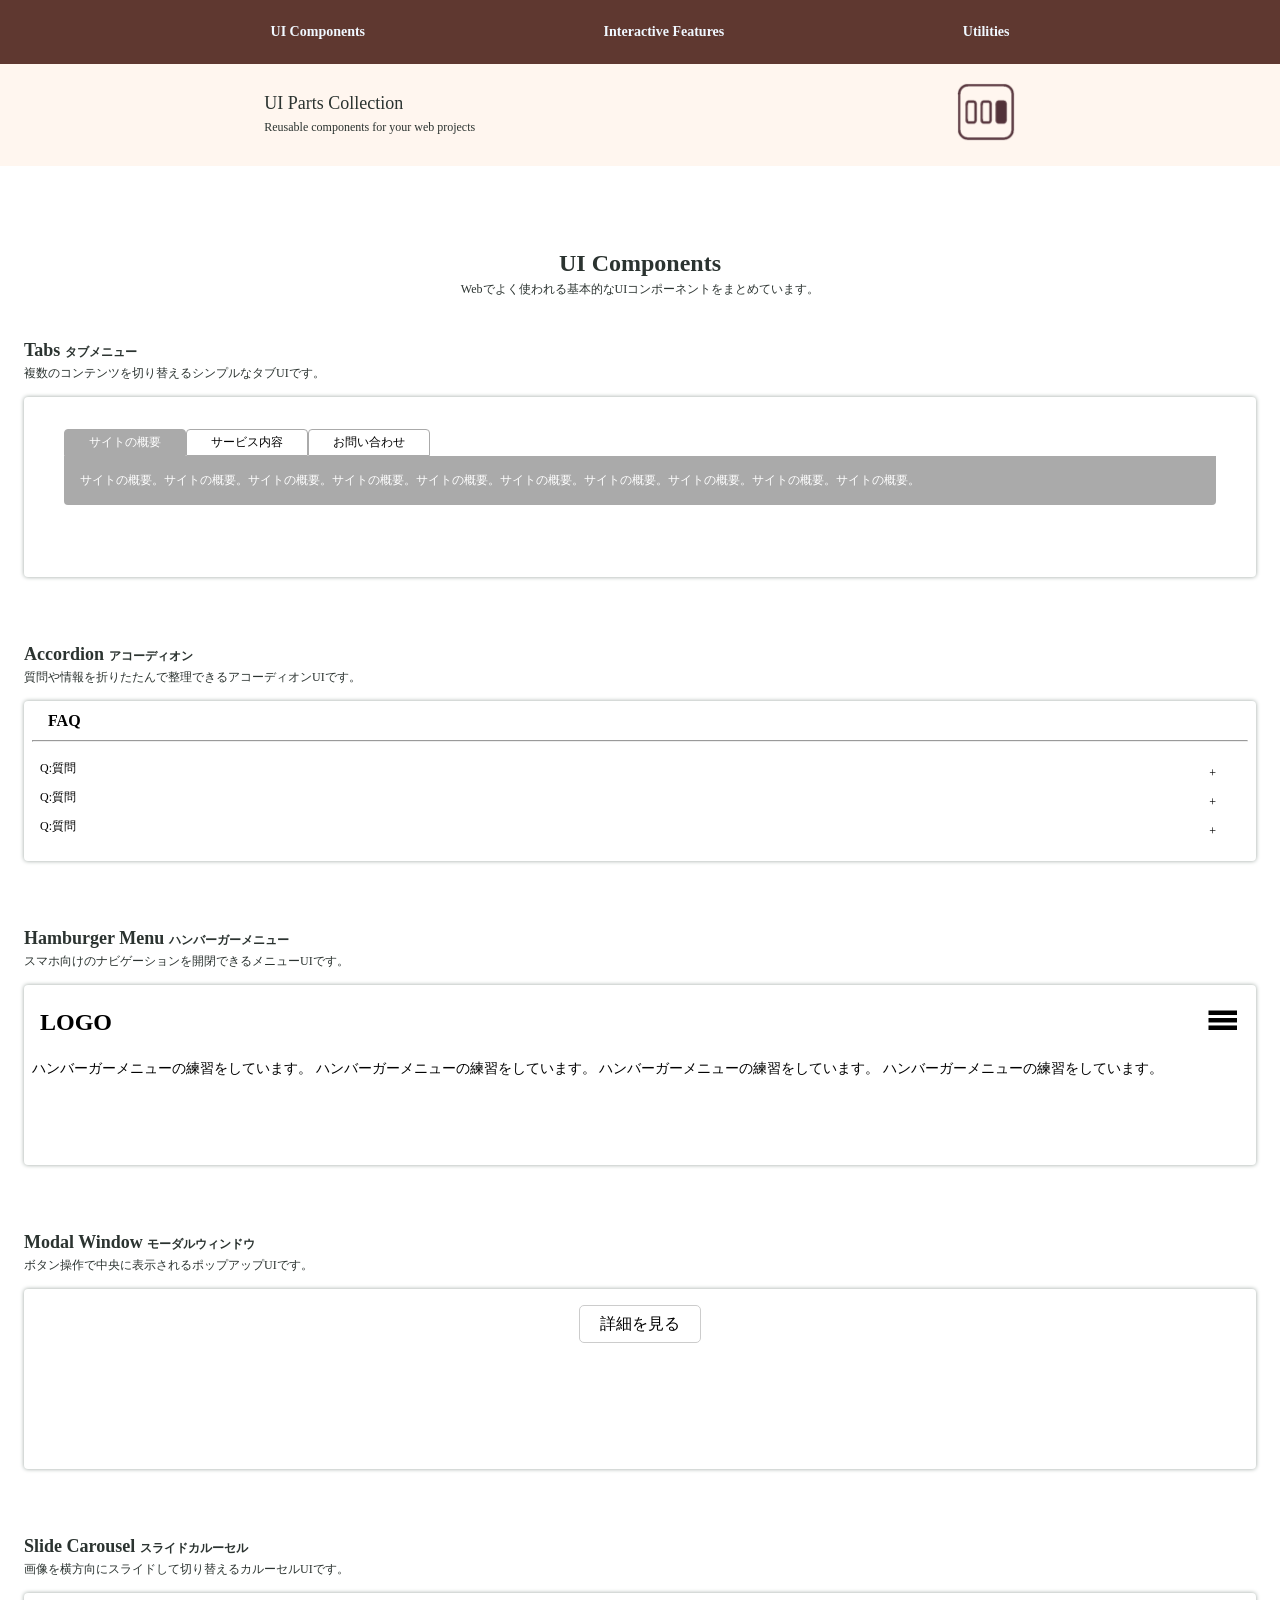
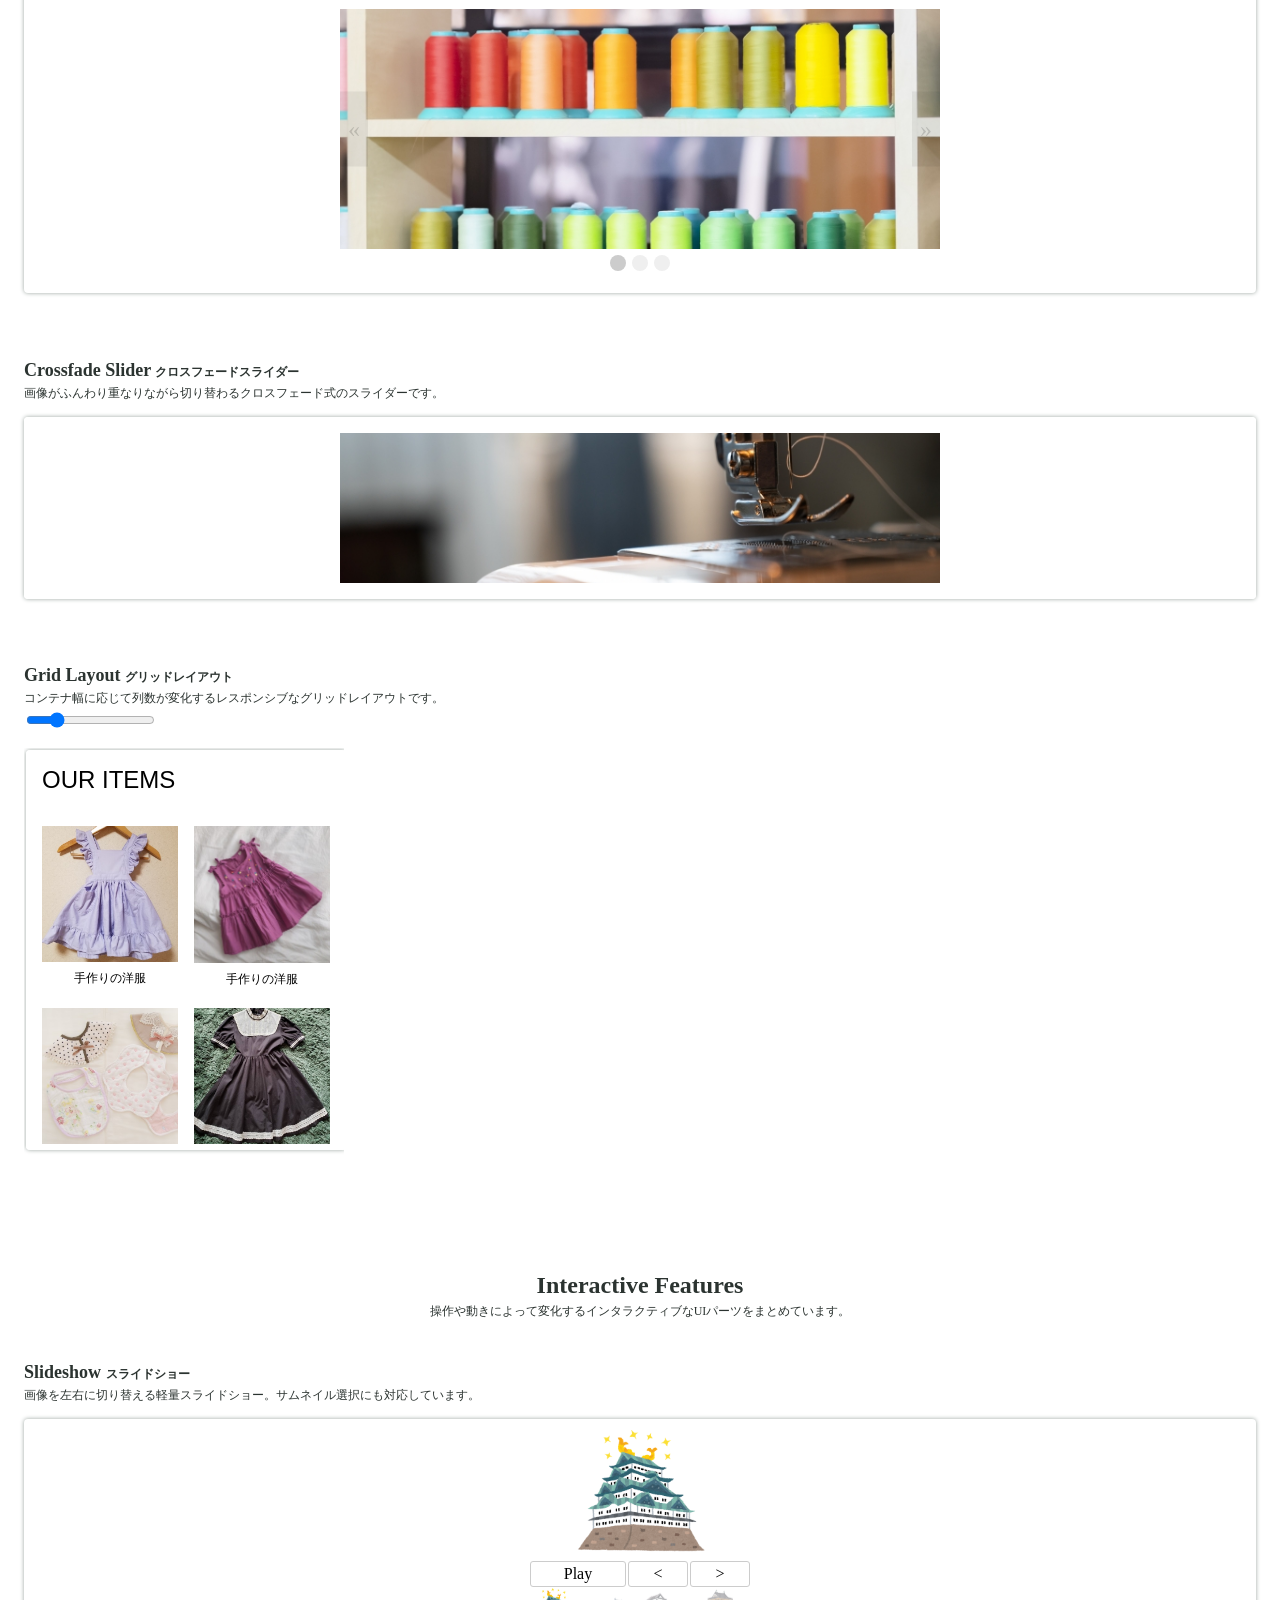
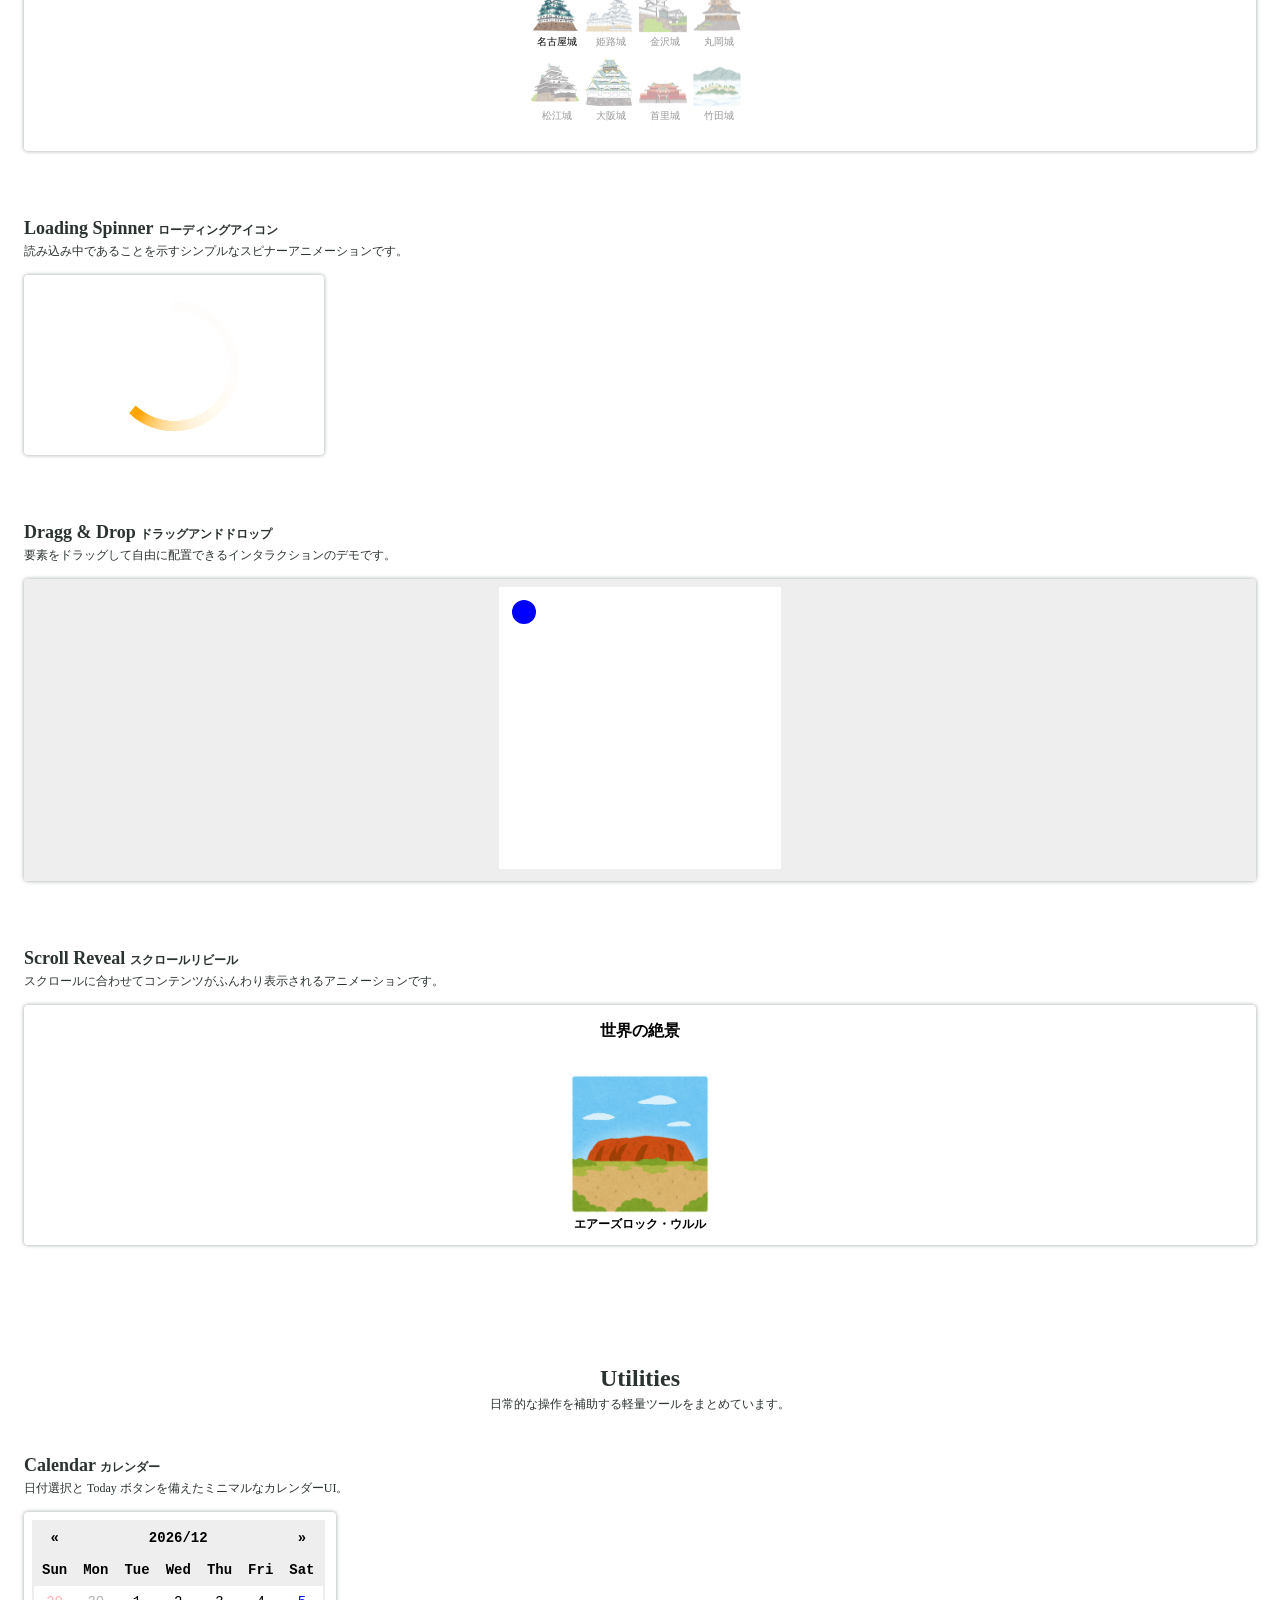
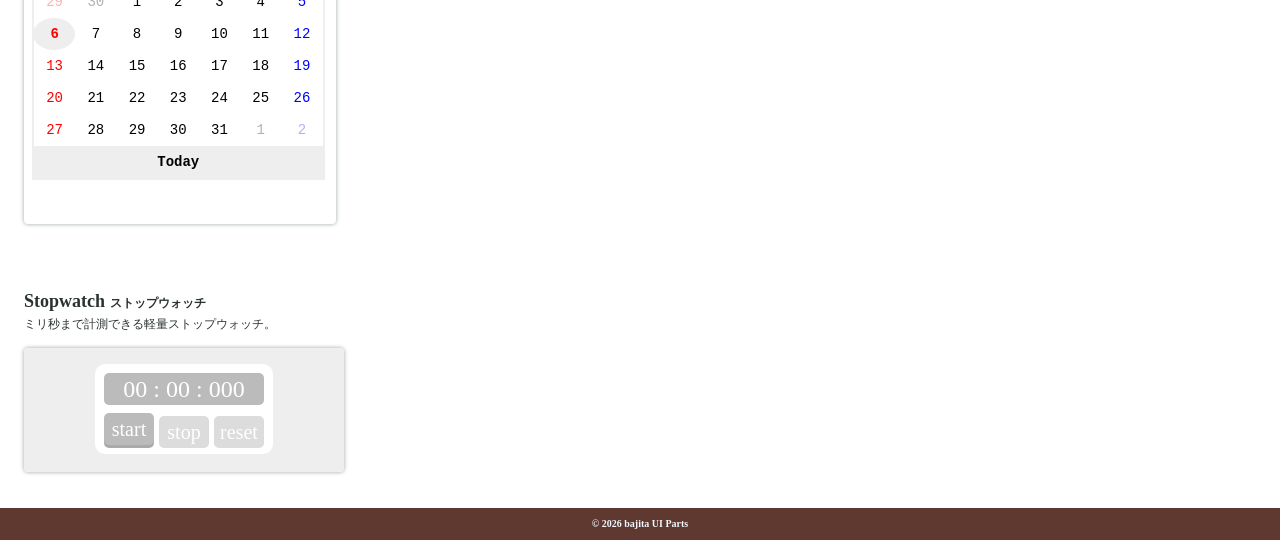
==== index.html @ 14084eb6 "Initial commit: ui_parts" ====
<!DOCTYPE html>
<html lang="ja">
<head>
    <meta charset="UTF-8">
    <meta name="viewport" content="width=device-width, initial-scale=1.0">
    <title>My UI Parts</title>
    <link rel="stylesheet" href="style.css">
    <link rel="icon" href="ui_favicon.ico">
</head>
<body>
    <header>
        <nav>
            <ul>
                <li><a href="#components">UI Components</a></li>
                <li><a href="#interactive">Interactive Features</a></li>
                <li><a href="#utilities">Utilities</a></li>
            </ul>
        </nav>
    </header>
    <main>
        <section class="hero">
            <article>
                <p class="hero_title">UI Parts Collection</p>
                <p class="hero_description">Reusable components for your web projects</p>
            </article>      
            <img src="ui_logo.png">
        </section>
        <section id="components">
            <h1>UI Components</h1>
            <p class="description_title">Webでよく使われる基本的なUIコンポーネントをまとめています。</p>
            <div>
                <h2>Tabs <span>タブメニュー</span></h2>
                <p>複数のコンテンツを切り替えるシンプルなタブUIです。</p>
                <iframe src="tabmenu/index.html" width="100%" height="180px"></iframe>
            </div>
            <div>
                <h2>Accordion <span>アコーディオン</span></h2>
                <p>質問や情報を折りたたんで整理できるアコーディオンUIです。</p>
                <iframe src="accordion/index.html" width="100%" height="160px"></iframe>
            </div>
            <div>
                <h2>Hamburger Menu <span>ハンバーガーメニュー</span></h2>
                <p>スマホ向けのナビゲーションを開閉できるメニューUIです。</p>
                <iframe src="hamburger_menu/index.html" height="180px" width="100%"></iframe>
            </div>
            <div>
                <h2>Modal Window <span>モーダルウィンドウ</span></h2>
                <p>ボタン操作で中央に表示されるポップアップUIです。</p>
                <iframe src="modal_window/index.html" width="100%" height="180px"></iframe>
            </div>
            <div>
                <h2>Slide Carousel <span>スライドカルーセル</span></h2>
                <p>画像を横方向にスライドして切り替えるカルーセルUIです。</p>
                <iframe src="carousel/index.html" width="100%" height="300px"></iframe>
            </div>
            <div>
                <h2>Crossfade Slider <span>クロスフェードスライダー</span></h2>
                <p>画像がふんわり重なりながら切り替わるクロスフェード式のスライダーです。</p>
                <p></p>
                <iframe src="animation/index.html" width="100%" height="182px"></iframe>
            </div>
            <div>
                <h2>Grid Layout <span>グリッドレイアウト</span></h2>
                <p>コンテナ幅に応じて列数が変化するレスポンシブなグリッドレイアウトです。</p>
                <input type="range" min="200" max="800" value="320" id="widthRange">
                <div id="demoBox">
                    <iframe src="grid_imgae/index.html" width="100%" height="400px"></iframe>
                </div>
            </div>
            <!-- <div>
                <h2></h2>
                <p></p>
                <iframe src="" width=""></iframe>
            </div> -->
        </section>
        <section id="interactive">
            <h1>Interactive Features</h1>
            <p class="description_title">操作や動きによって変化するインタラクティブなUIパーツをまとめています。</p>
            <div>
                <h2>Slideshow <span>スライドショー</span></h2>
                <p>画像を左右に切り替える軽量スライドショー。サムネイル選択にも対応しています。</p>
                <iframe src="slideshow/index.html" width="100%" height="332px"></iframe>
            </div>
            <div>
                <h2>Loading Spinner <span>ローディングアイコン</span></h2>
                <p>読み込み中であることを示すシンプルなスピナーアニメーションです。</p>
                <iframe src="loading_icon/index.html" width="300px" height="180px"></iframe>
            </div>
            <div>
                <h2>Dragg & Drop <span>ドラッグアンドドロップ</span></h2>
                <p>要素をドラッグして自由に配置できるインタラクションのデモです。</p>
                <iframe src="draggerble/index.html" width="100%" height="302px"></iframe>
            </div>
            <div>
                <h2>Scroll Reveal <span>スクロールリビール</span></h2>
                <p>スクロールに合わせてコンテンツがふんわり表示されるアニメーションです。</p>
                <iframe src="intersection_observer/index.html" width="100%" height="240px"></iframe>
            </div>
        </section>
        <section id="utilities">
            <h1>Utilities</h1>
            <p class="description_title">日常的な操作を補助する軽量ツールをまとめています。</p>
            <div>
                <h2>Calendar <span>カレンダー</span></h2>
                <p>日付選択と Today ボタンを備えたミニマルなカレンダーUI。</p>
                <iframe src="calendar/index.html" width="312px" height="312px"></iframe>
            </div>
            <div>
                <h2>Stopwatch <span>ストップウォッチ</span></h2>
                <p>ミリ秒まで計測できる軽量ストップウォッチ。</p>
                <iframe src="stopwatch/index.html" width="320px" height="124px"></iframe>
            </div>
            <!-- <div>
                <h2></h2>
                <p></p>
                <iframe src="" width=""></iframe>
            </div> -->
        </section>
        
    </main>
    <footer>
        &copy; 2026 bajita UI Parts
    </footer>
    <script>
        const range = document.getElementById("widthRange");
        const box = document.getElementById("demoBox");

        range.addEventListener('input', () => {
            box.style.width = range.value + 'px';
        });
    </script>
</body>
</html>
---- style.css ----
body {
    margin: 0;
    padding: 0;
    color: #2b3330;
}
header {
    position: fixed;
    top: 0;
    margin: 0;
    padding: 0;
    width: 100vw;
    background-color: #5f3830;
    color: aliceblue;
}
nav {
    margin: 0;
    padding: 0;
}
ul {
    margin: 0;
    padding: 0 32px;
    list-style: none;
    display: flex;
    justify-content: space-evenly;
}
li {
    height: 64px;
    line-height: 64px;
    font-size: 14px;
    font-weight: 600;
}
a {
    text-decoration: none;
    color: aliceblue;
}
section {
    margin: 0;
    padding: 64px 8px 8px 8px;
}
p {
    font-size: 12px;
    line-height: 12px;
    margin: 6px 0;
}
.hero {
    display: flex;
    justify-content: space-around;
    align-items: center;
    background-color: #fff6ef;
    padding: 82px 24px 24px 24px;
}
.hero_title {
    font-size: 18px;
    font-weight: 500;
    line-height: 24px;
}
.hero > img {
    width: 60px;
    height: 60px;
}
h1 {
    text-align: center;
    font-size: 24px;
    font-weight: 700;
    margin-bottom: 4px;
}
section > div {
    padding: 24px 16px;
}
h2 {
    font-size: 18px;
    margin-bottom: 0;
}
span {
    font-size: 12px;
}
#demoBox {
    border: noen;
    width: 320px;
    margin-top: 16px;
    overflow: hidden;
}
#demoBox iframe {
    margin: 2px;
}

.description_title {
    text-align: center;
}
iframe {
    margin-top: 12px;
    border: none;
    border-radius: 4px;
    box-shadow: 0 0 4px#9ba5a0;
}
footer {
    background-color: #5f3830;
    color: aliceblue;
    text-align: center;
    font-size: 10px;
    font-weight: 600;
    line-height: 32px;
}
@media (max-width: 400px) {
    ul {
        padding: 0 8px;
    }
    li {
        font-size: 12px;
        line-height: 36px;
        height: 36px;
    }
    section {
        padding-top: 24px;
    }
    .hero {
        padding-top: 48px;
    }
    section > div {
        padding: 16px 8px;
    }
    h2 {
        font-size: 16px;
    }
    span {
        font-size: 10px;
    }
}
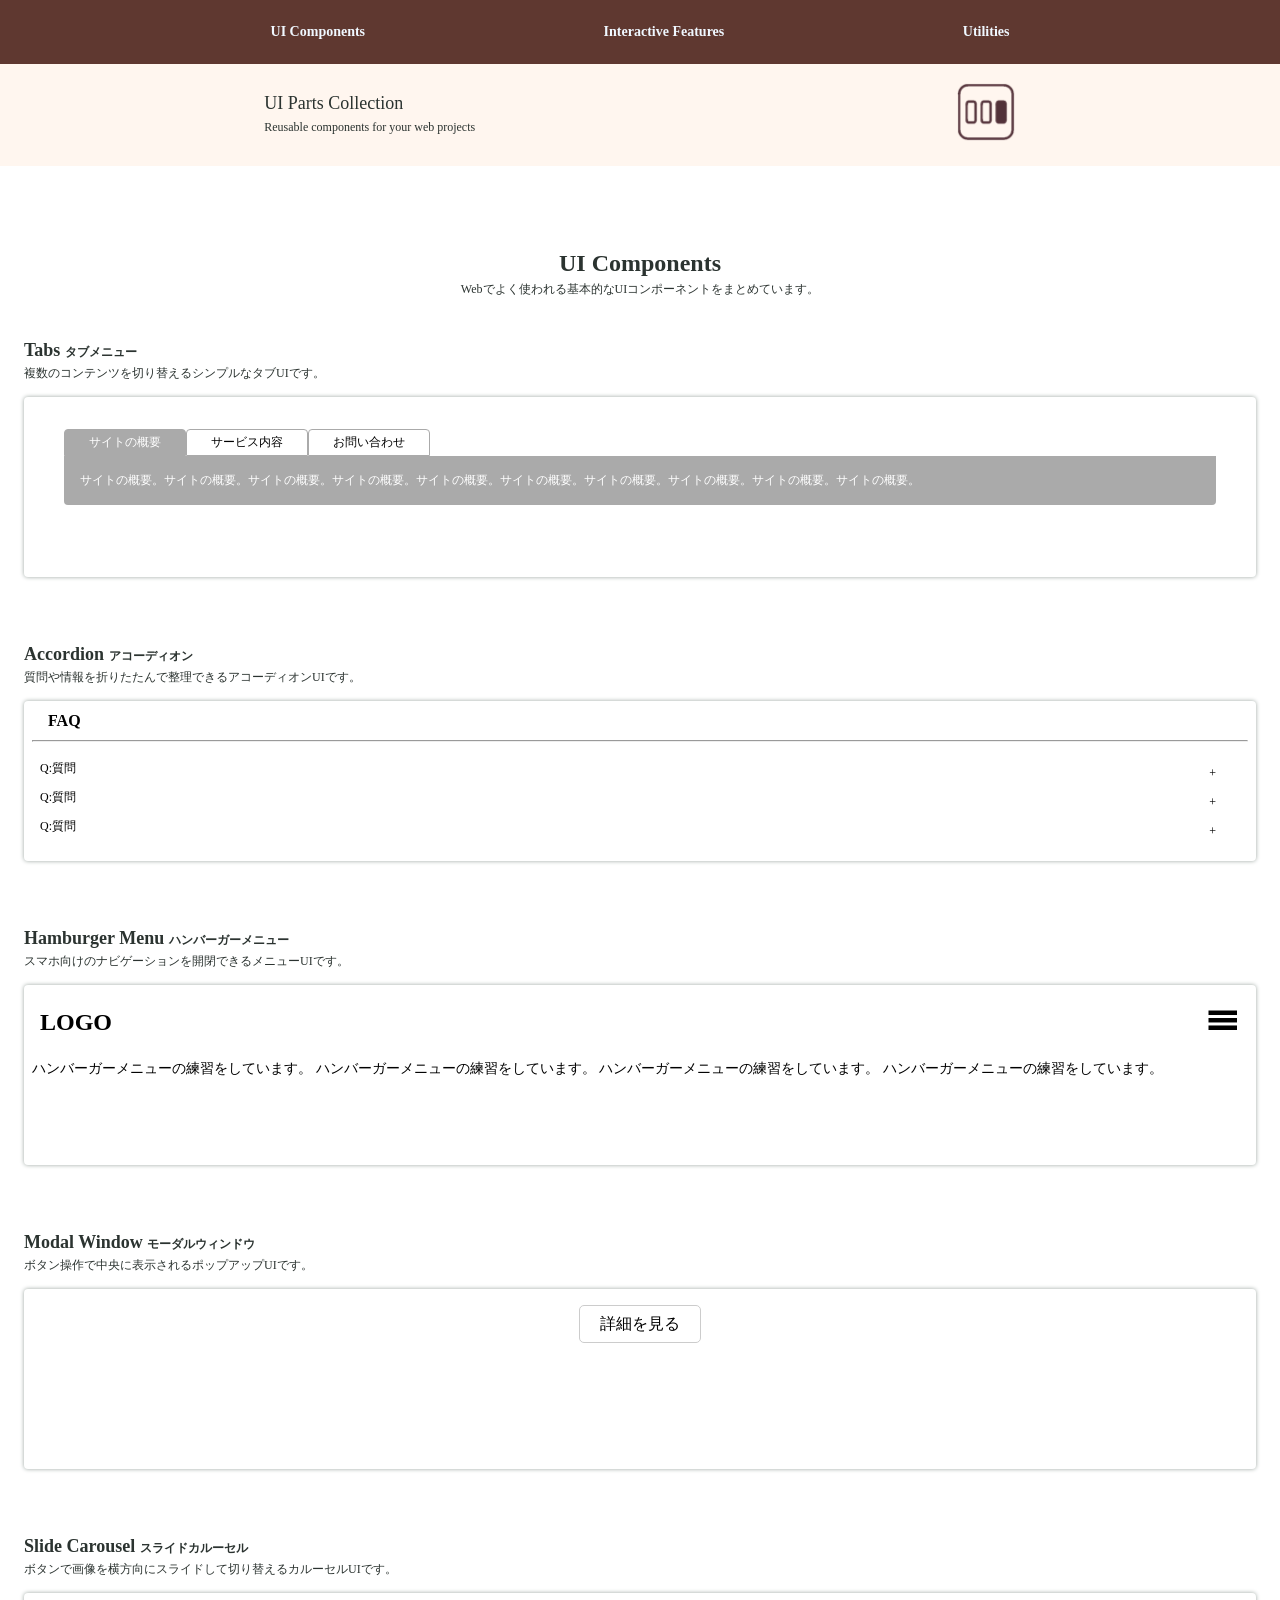
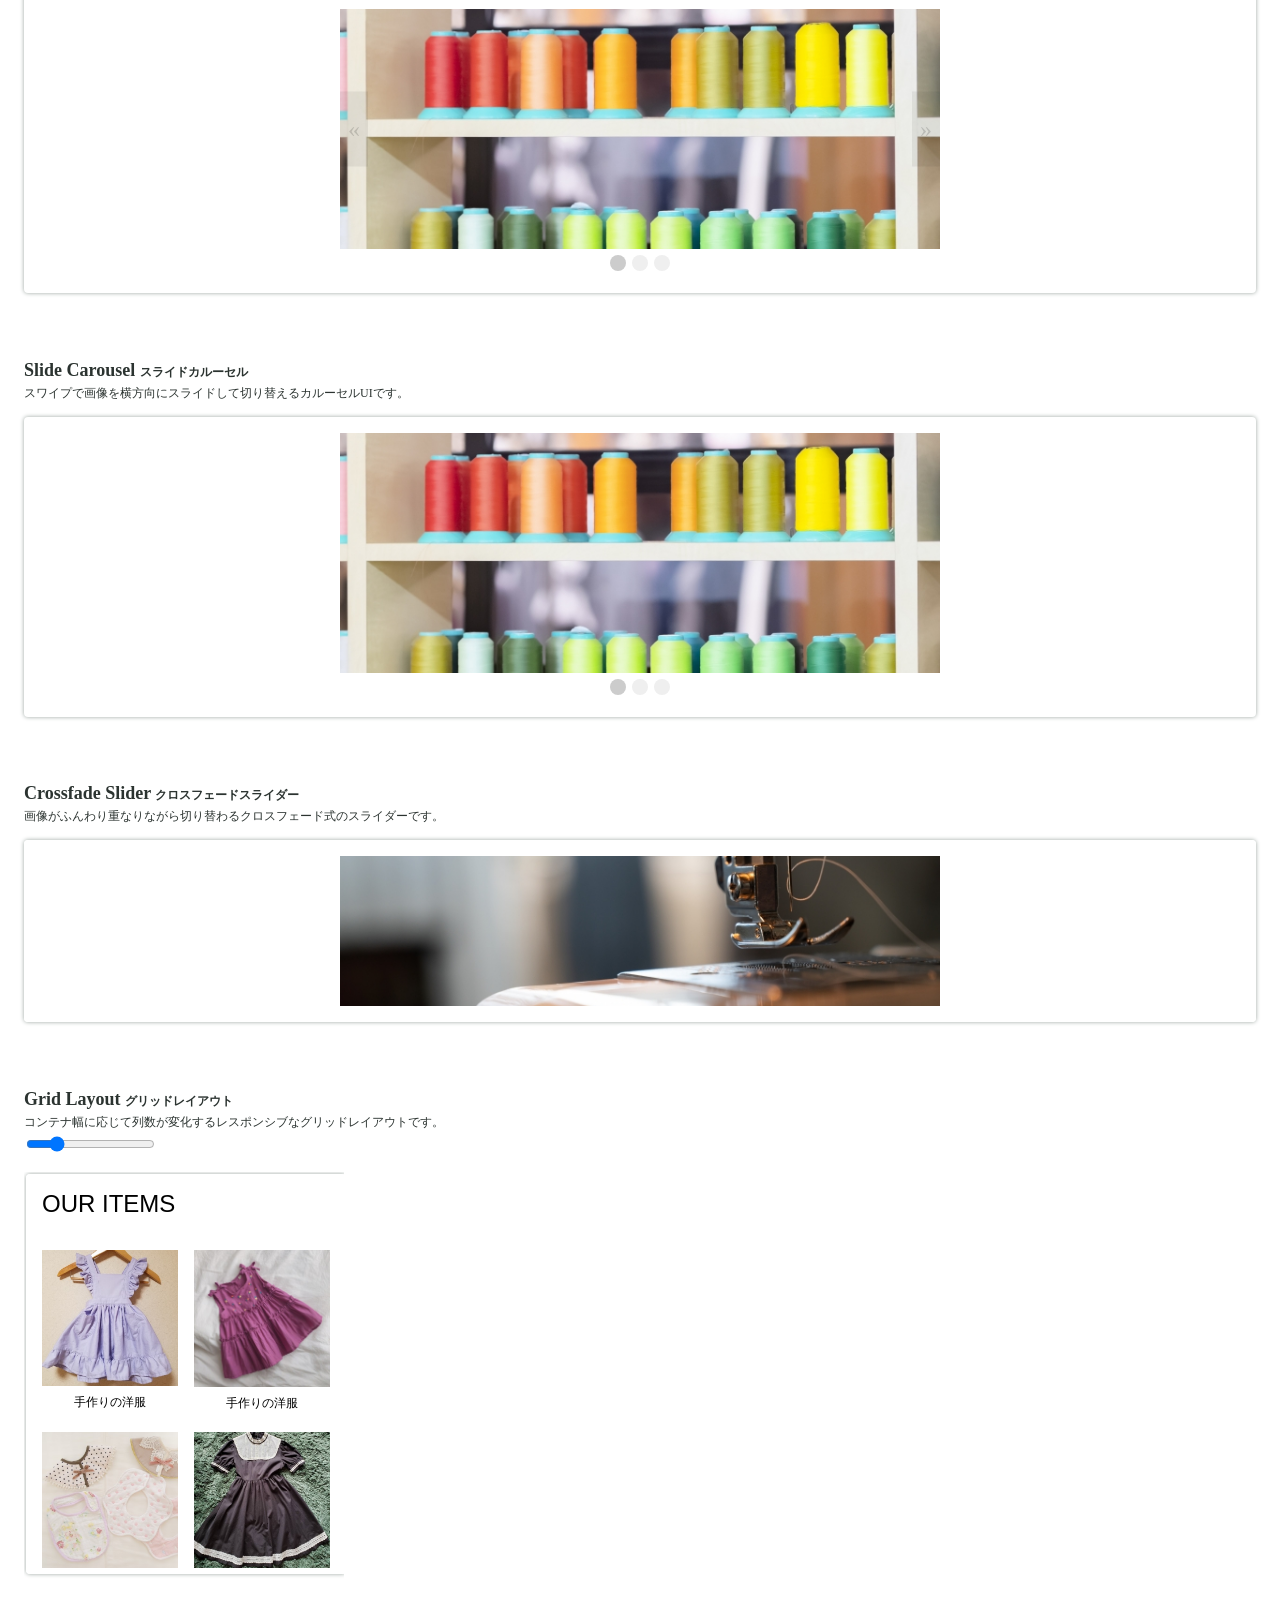
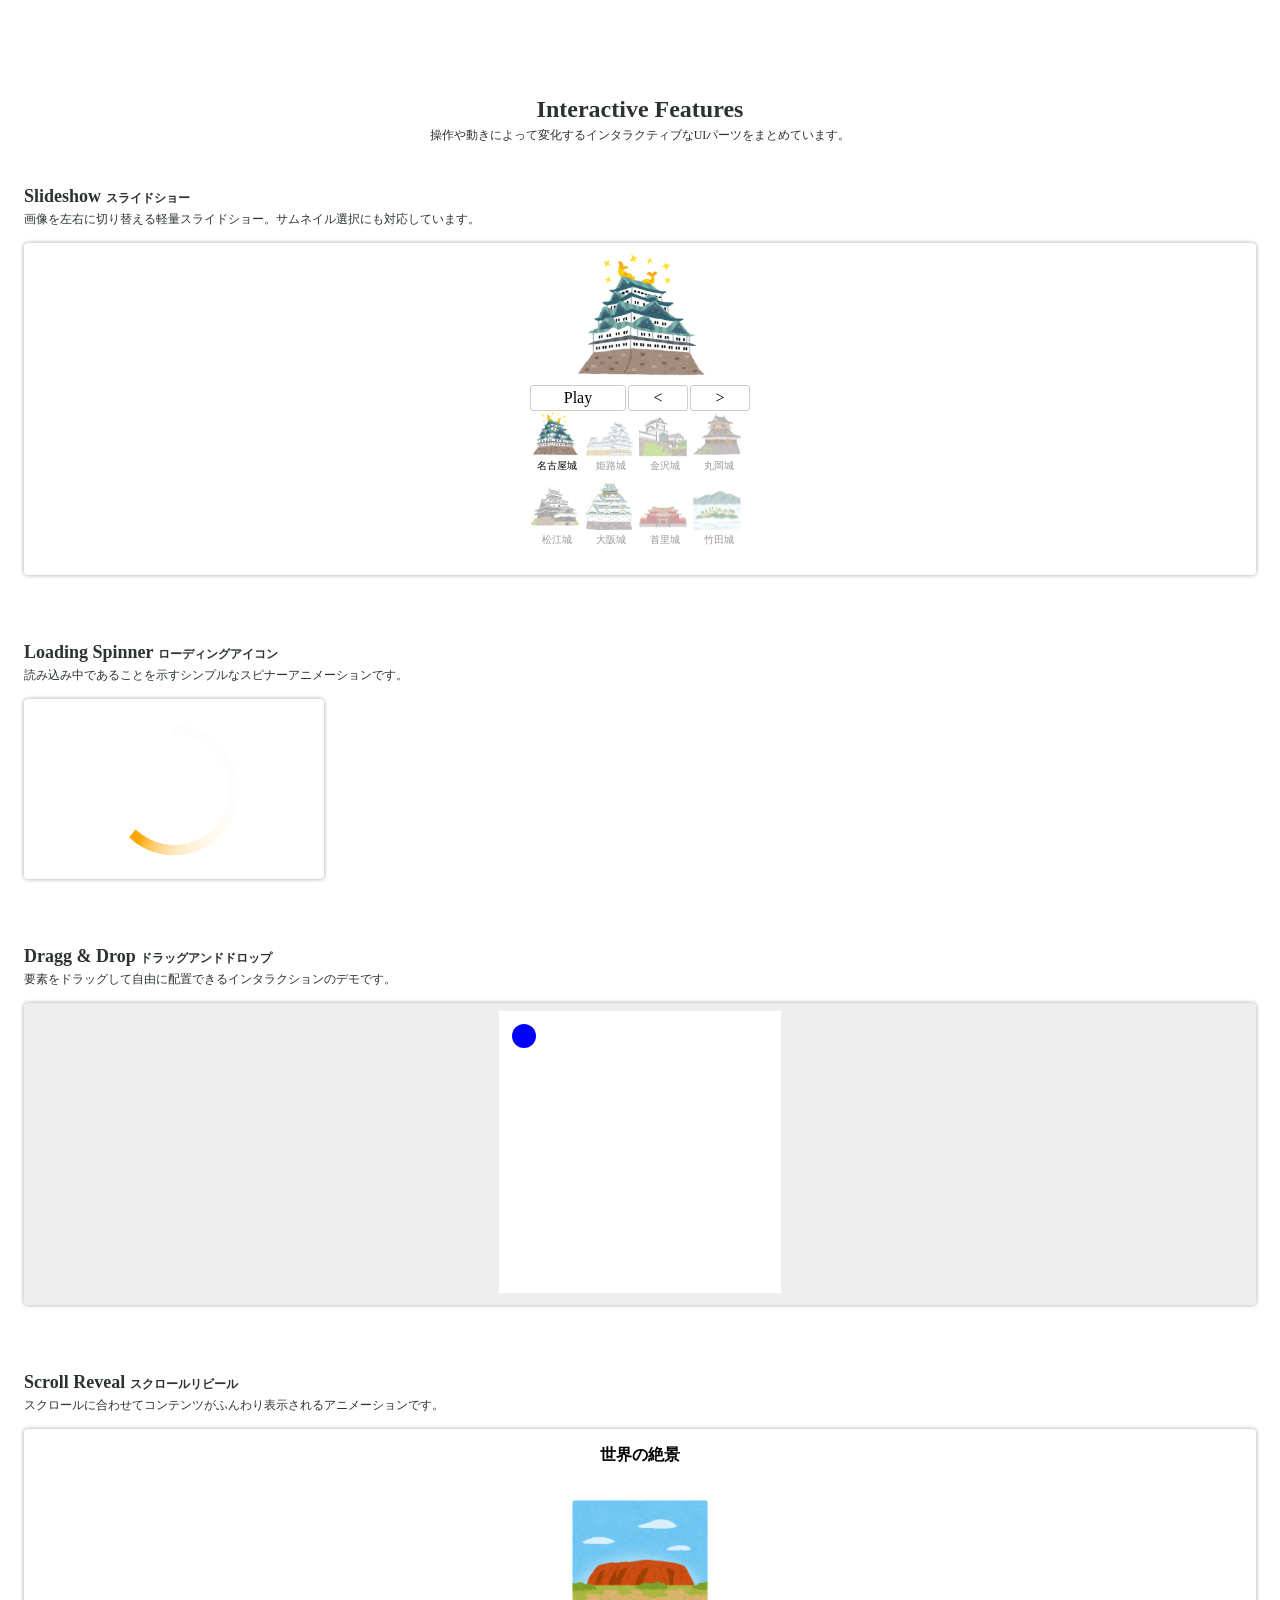
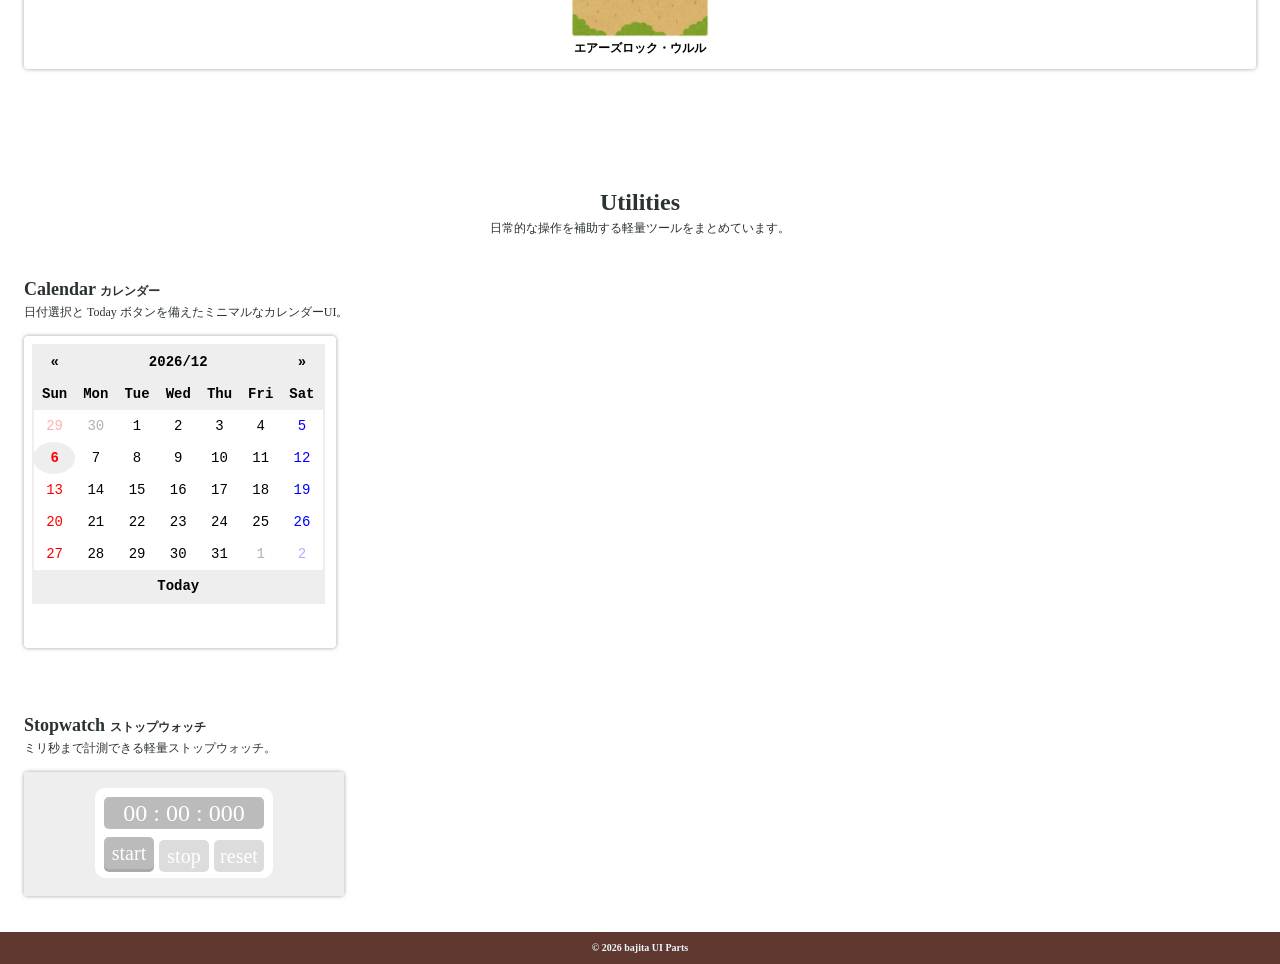
==== commit 330ad667: "add carousel_swipe" ====
--- a/index.html
+++ b/index.html
@@ -50,8 +50,13 @@
             </div>
             <div>
                 <h2>Slide Carousel <span>スライドカルーセル</span></h2>
-                <p>画像を横方向にスライドして切り替えるカルーセルUIです。</p>
+                <p>ボタンで画像を横方向にスライドして切り替えるカルーセルUIです。</p>
                 <iframe src="carousel/index.html" width="100%" height="300px"></iframe>
+            </div>
+            <div>
+                <h2>Slide Carousel <span>スライドカルーセル</span></h2>
+                <p>スワイプで画像を横方向にスライドして切り替えるカルーセルUIです。</p>
+                <iframe src="carousel_swipe/index.html" width="100%" height="300px"></iframe>
             </div>
             <div>
                 <h2>Crossfade Slider <span>クロスフェードスライダー</span></h2>
